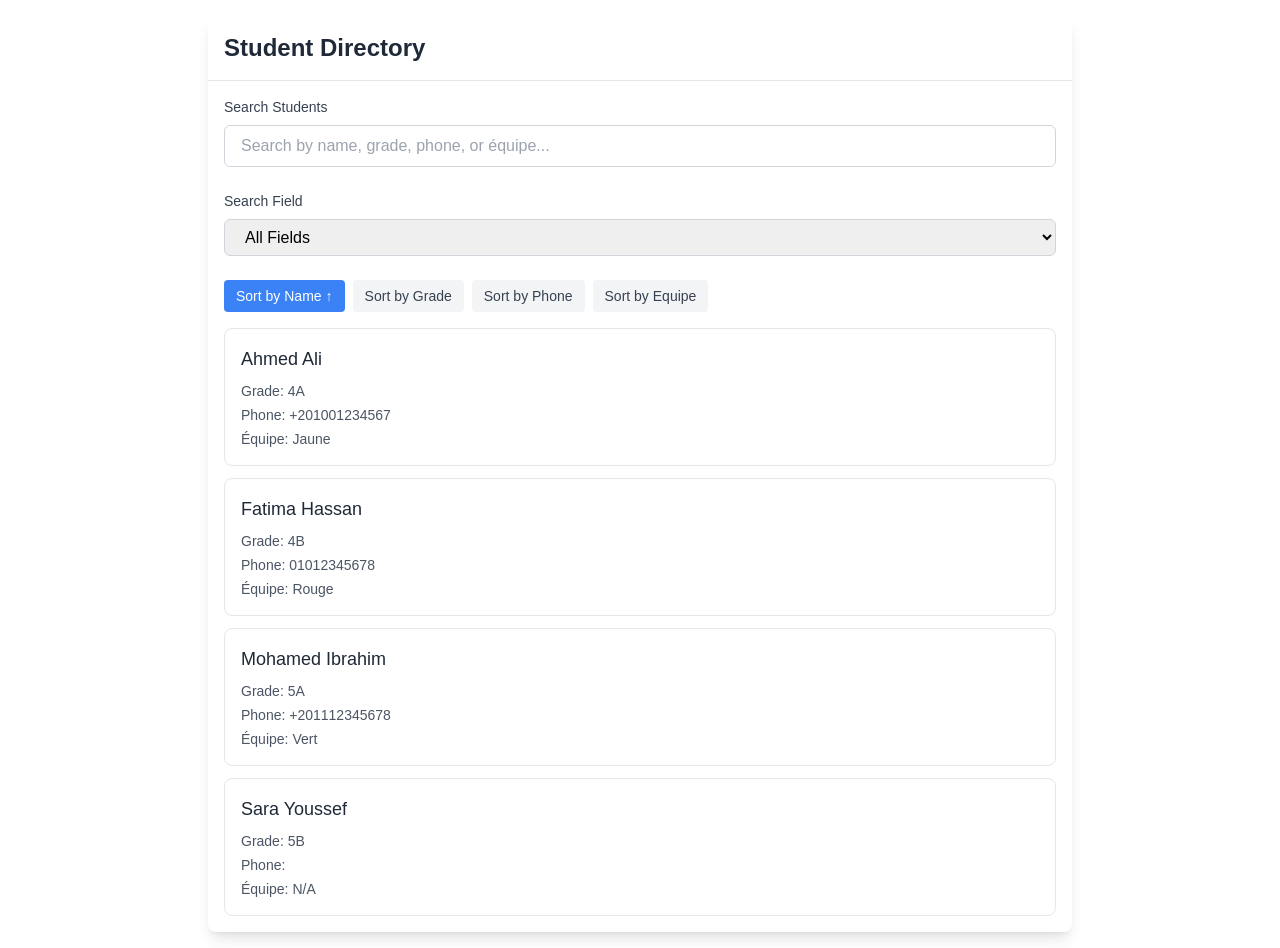
==== index.html @ 129b3494 "Updates" ====
<!doctype html><html lang="en"><head><meta charset="utf-8"/><link rel="icon" href="/favicon.ico"/><meta name="viewport" content="width=device-width,initial-scale=1"/><meta name="theme-color" content="#000000"/><meta name="description" content="Web site created using create-react-app"/><link rel="apple-touch-icon" href="/logo192.png"/><link rel="manifest" href="/manifest.json"/><title>React App</title><script defer="defer" src="/static/js/main.a6851fb8.js"></script><link href="/static/css/main.c711ef20.css" rel="stylesheet"></head><body><noscript>You need to enable JavaScript to run this app.</noscript><div id="root"></div></body></html>
---- static/css/main.c711ef20.css ----
*,:after,:before{--tw-border-spacing-x:0;--tw-border-spacing-y:0;--tw-translate-x:0;--tw-translate-y:0;--tw-rotate:0;--tw-skew-x:0;--tw-skew-y:0;--tw-scale-x:1;--tw-scale-y:1;--tw-pan-x: ;--tw-pan-y: ;--tw-pinch-zoom: ;--tw-scroll-snap-strictness:proximity;--tw-gradient-from-position: ;--tw-gradient-via-position: ;--tw-gradient-to-position: ;--tw-ordinal: ;--tw-slashed-zero: ;--tw-numeric-figure: ;--tw-numeric-spacing: ;--tw-numeric-fraction: ;--tw-ring-inset: ;--tw-ring-offset-width:0px;--tw-ring-offset-color:#fff;--tw-ring-color:#3b82f680;--tw-ring-offset-shadow:0 0 #0000;--tw-ring-shadow:0 0 #0000;--tw-shadow:0 0 #0000;--tw-shadow-colored:0 0 #0000;--tw-blur: ;--tw-brightness: ;--tw-contrast: ;--tw-grayscale: ;--tw-hue-rotate: ;--tw-invert: ;--tw-saturate: ;--tw-sepia: ;--tw-drop-shadow: ;--tw-backdrop-blur: ;--tw-backdrop-brightness: ;--tw-backdrop-contrast: ;--tw-backdrop-grayscale: ;--tw-backdrop-hue-rotate: ;--tw-backdrop-invert: ;--tw-backdrop-opacity: ;--tw-backdrop-saturate: ;--tw-backdrop-sepia: ;--tw-contain-size: ;--tw-contain-layout: ;--tw-contain-paint: ;--tw-contain-style: }::backdrop{--tw-border-spacing-x:0;--tw-border-spacing-y:0;--tw-translate-x:0;--tw-translate-y:0;--tw-rotate:0;--tw-skew-x:0;--tw-skew-y:0;--tw-scale-x:1;--tw-scale-y:1;--tw-pan-x: ;--tw-pan-y: ;--tw-pinch-zoom: ;--tw-scroll-snap-strictness:proximity;--tw-gradient-from-position: ;--tw-gradient-via-position: ;--tw-gradient-to-position: ;--tw-ordinal: ;--tw-slashed-zero: ;--tw-numeric-figure: ;--tw-numeric-spacing: ;--tw-numeric-fraction: ;--tw-ring-inset: ;--tw-ring-offset-width:0px;--tw-ring-offset-color:#fff;--tw-ring-color:#3b82f680;--tw-ring-offset-shadow:0 0 #0000;--tw-ring-shadow:0 0 #0000;--tw-shadow:0 0 #0000;--tw-shadow-colored:0 0 #0000;--tw-blur: ;--tw-brightness: ;--tw-contrast: ;--tw-grayscale: ;--tw-hue-rotate: ;--tw-invert: ;--tw-saturate: ;--tw-sepia: ;--tw-drop-shadow: ;--tw-backdrop-blur: ;--tw-backdrop-brightness: ;--tw-backdrop-contrast: ;--tw-backdrop-grayscale: ;--tw-backdrop-hue-rotate: ;--tw-backdrop-invert: ;--tw-backdrop-opacity: ;--tw-backdrop-saturate: ;--tw-backdrop-sepia: ;--tw-contain-size: ;--tw-contain-layout: ;--tw-contain-paint: ;--tw-contain-style: }/*
! tailwindcss v3.4.17 | MIT License | https://tailwindcss.com
*/*,:after,:before{border:0 solid #e5e7eb;box-sizing:border-box}:after,:before{--tw-content:""}:host,html{-webkit-text-size-adjust:100%;font-feature-settings:normal;-webkit-tap-highlight-color:transparent;font-family:ui-sans-serif,system-ui,sans-serif,Apple Color Emoji,Segoe UI Emoji,Segoe UI Symbol,Noto Color Emoji;font-variation-settings:normal;line-height:1.5;tab-size:4}body{line-height:inherit}hr{border-top-width:1px;color:inherit;height:0}abbr:where([title]){-webkit-text-decoration:underline dotted;text-decoration:underline dotted}h1,h2,h3,h4,h5,h6{font-size:inherit;font-weight:inherit}a{color:inherit;text-decoration:inherit}b,strong{font-weight:bolder}code,kbd,pre,samp{font-feature-settings:normal;font-family:ui-monospace,SFMono-Regular,Menlo,Monaco,Consolas,Liberation Mono,Courier New,monospace;font-size:1em;font-variation-settings:normal}small{font-size:80%}sub,sup{font-size:75%;line-height:0;position:relative;vertical-align:initial}sub{bottom:-.25em}sup{top:-.5em}table{border-collapse:collapse;border-color:inherit;text-indent:0}button,input,optgroup,select,textarea{font-feature-settings:inherit;color:inherit;font-family:inherit;font-size:100%;font-variation-settings:inherit;font-weight:inherit;letter-spacing:inherit;line-height:inherit;margin:0;padding:0}button,select{text-transform:none}button,input:where([type=button]),input:where([type=reset]),input:where([type=submit]){-webkit-appearance:button;background-color:initial;background-image:none}:-moz-focusring{outline:auto}:-moz-ui-invalid{box-shadow:none}progress{vertical-align:initial}::-webkit-inner-spin-button,::-webkit-outer-spin-button{height:auto}[type=search]{-webkit-appearance:textfield;outline-offset:-2px}::-webkit-search-decoration{-webkit-appearance:none}::-webkit-file-upload-button{-webkit-appearance:button;font:inherit}summary{display:list-item}blockquote,dd,dl,figure,h1,h2,h3,h4,h5,h6,hr,p,pre{margin:0}fieldset{margin:0}fieldset,legend{padding:0}menu,ol,ul{list-style:none;margin:0;padding:0}dialog{padding:0}textarea{resize:vertical}input::placeholder,textarea::placeholder{color:#9ca3af;opacity:1}[role=button],button{cursor:pointer}:disabled{cursor:default}audio,canvas,embed,iframe,img,object,svg,video{display:block;vertical-align:middle}img,video{height:auto;max-width:100%}[hidden]:where(:not([hidden=until-found])){display:none}.static{position:static}.mx-auto{margin-left:auto;margin-right:auto}.mb-2{margin-bottom:.5rem}.mb-4{margin-bottom:1rem}.mb-6{margin-bottom:1.5rem}.ml-1{margin-left:.25rem}.mt-2{margin-top:.5rem}.block{display:block}.flex{display:flex}.w-full{width:100%}.max-w-4xl{max-width:56rem}.flex-wrap{flex-wrap:wrap}.gap-2{gap:.5rem}.space-y-1>:not([hidden])~:not([hidden]){--tw-space-y-reverse:0;margin-bottom:calc(.25rem*var(--tw-space-y-reverse));margin-top:calc(.25rem*(1 - var(--tw-space-y-reverse)))}.space-y-3>:not([hidden])~:not([hidden]){--tw-space-y-reverse:0;margin-bottom:calc(.75rem*var(--tw-space-y-reverse));margin-top:calc(.75rem*(1 - var(--tw-space-y-reverse)))}.rounded{border-radius:.25rem}.rounded-lg{border-radius:.5rem}.rounded-md{border-radius:.375rem}.border{border-width:1px}.border-b{border-bottom-width:1px}.border-gray-300{--tw-border-opacity:1;border-color:#d1d5db;border-color:rgb(209 213 219/var(--tw-border-opacity,1))}.bg-blue-500{--tw-bg-opacity:1;background-color:#3b82f6;background-color:rgb(59 130 246/var(--tw-bg-opacity,1))}.bg-gray-100{--tw-bg-opacity:1;background-color:#f3f4f6;background-color:rgb(243 244 246/var(--tw-bg-opacity,1))}.bg-white{--tw-bg-opacity:1;background-color:#fff;background-color:rgb(255 255 255/var(--tw-bg-opacity,1))}.bg-yellow-200{--tw-bg-opacity:1;background-color:#fef08a;background-color:rgb(254 240 138/var(--tw-bg-opacity,1))}.p-4{padding:1rem}.px-1{padding-left:.25rem;padding-right:.25rem}.px-3{padding-left:.75rem;padding-right:.75rem}.px-4{padding-left:1rem;padding-right:1rem}.py-1\.5{padding-bottom:.375rem;padding-top:.375rem}.py-2{padding-bottom:.5rem;padding-top:.5rem}.py-8{padding-bottom:2rem;padding-top:2rem}.text-center{text-align:center}.text-2xl{font-size:1.5rem;line-height:2rem}.text-lg{font-size:1.125rem;line-height:1.75rem}.text-sm{font-size:.875rem;line-height:1.25rem}.font-bold{font-weight:700}.font-medium{font-weight:500}.text-gray-500{--tw-text-opacity:1;color:#6b7280;color:rgb(107 114 128/var(--tw-text-opacity,1))}.text-gray-600{--tw-text-opacity:1;color:#4b5563;color:rgb(75 85 99/var(--tw-text-opacity,1))}.text-gray-700{--tw-text-opacity:1;color:#374151;color:rgb(55 65 81/var(--tw-text-opacity,1))}.text-gray-800{--tw-text-opacity:1;color:#1f2937;color:rgb(31 41 55/var(--tw-text-opacity,1))}.text-red-500{--tw-text-opacity:1;color:#ef4444;color:rgb(239 68 68/var(--tw-text-opacity,1))}.text-white{--tw-text-opacity:1;color:#fff;color:rgb(255 255 255/var(--tw-text-opacity,1))}.shadow-lg{--tw-shadow:0 10px 15px -3px #0000001a,0 4px 6px -4px #0000001a;--tw-shadow-colored:0 10px 15px -3px var(--tw-shadow-color),0 4px 6px -4px var(--tw-shadow-color);box-shadow:0 0 #0000,0 0 #0000,var(--tw-shadow);box-shadow:var(--tw-ring-offset-shadow,0 0 #0000),var(--tw-ring-shadow,0 0 #0000),var(--tw-shadow)}.outline-none{outline:2px solid #0000;outline-offset:2px}.transition-colors{transition-duration:.15s;transition-property:color,background-color,border-color,fill,stroke,-webkit-text-decoration-color;transition-property:color,background-color,border-color,text-decoration-color,fill,stroke;transition-property:color,background-color,border-color,text-decoration-color,fill,stroke,-webkit-text-decoration-color;transition-timing-function:cubic-bezier(.4,0,.2,1)}body{-webkit-font-smoothing:antialiased;-moz-osx-font-smoothing:grayscale;font-family:-apple-system,BlinkMacSystemFont,Segoe UI,Roboto,Oxygen,Ubuntu,Cantarell,Fira Sans,Droid Sans,Helvetica Neue,sans-serif;margin:0}code{font-family:source-code-pro,Menlo,Monaco,Consolas,Courier New,monospace}.hover\:bg-gray-200:hover{--tw-bg-opacity:1;background-color:#e5e7eb;background-color:rgb(229 231 235/var(--tw-bg-opacity,1))}.hover\:bg-gray-50:hover{--tw-bg-opacity:1;background-color:#f9fafb;background-color:rgb(249 250 251/var(--tw-bg-opacity,1))}.focus\:border-blue-500:focus{--tw-border-opacity:1;border-color:#3b82f6;border-color:rgb(59 130 246/var(--tw-border-opacity,1))}.focus\:ring-2:focus{--tw-ring-offset-shadow:var(--tw-ring-inset) 0 0 0 var(--tw-ring-offset-width) var(--tw-ring-offset-color);--tw-ring-shadow:var(--tw-ring-inset) 0 0 0 calc(2px + var(--tw-ring-offset-width)) var(--tw-ring-color);box-shadow:var(--tw-ring-offset-shadow),var(--tw-ring-shadow),0 0 #0000;box-shadow:var(--tw-ring-offset-shadow),var(--tw-ring-shadow),var(--tw-shadow,0 0 #0000)}.focus\:ring-blue-500:focus{--tw-ring-opacity:1;--tw-ring-color:rgb(59 130 246/var(--tw-ring-opacity,1))}
/*# sourceMappingURL=main.c711ef20.css.map*/
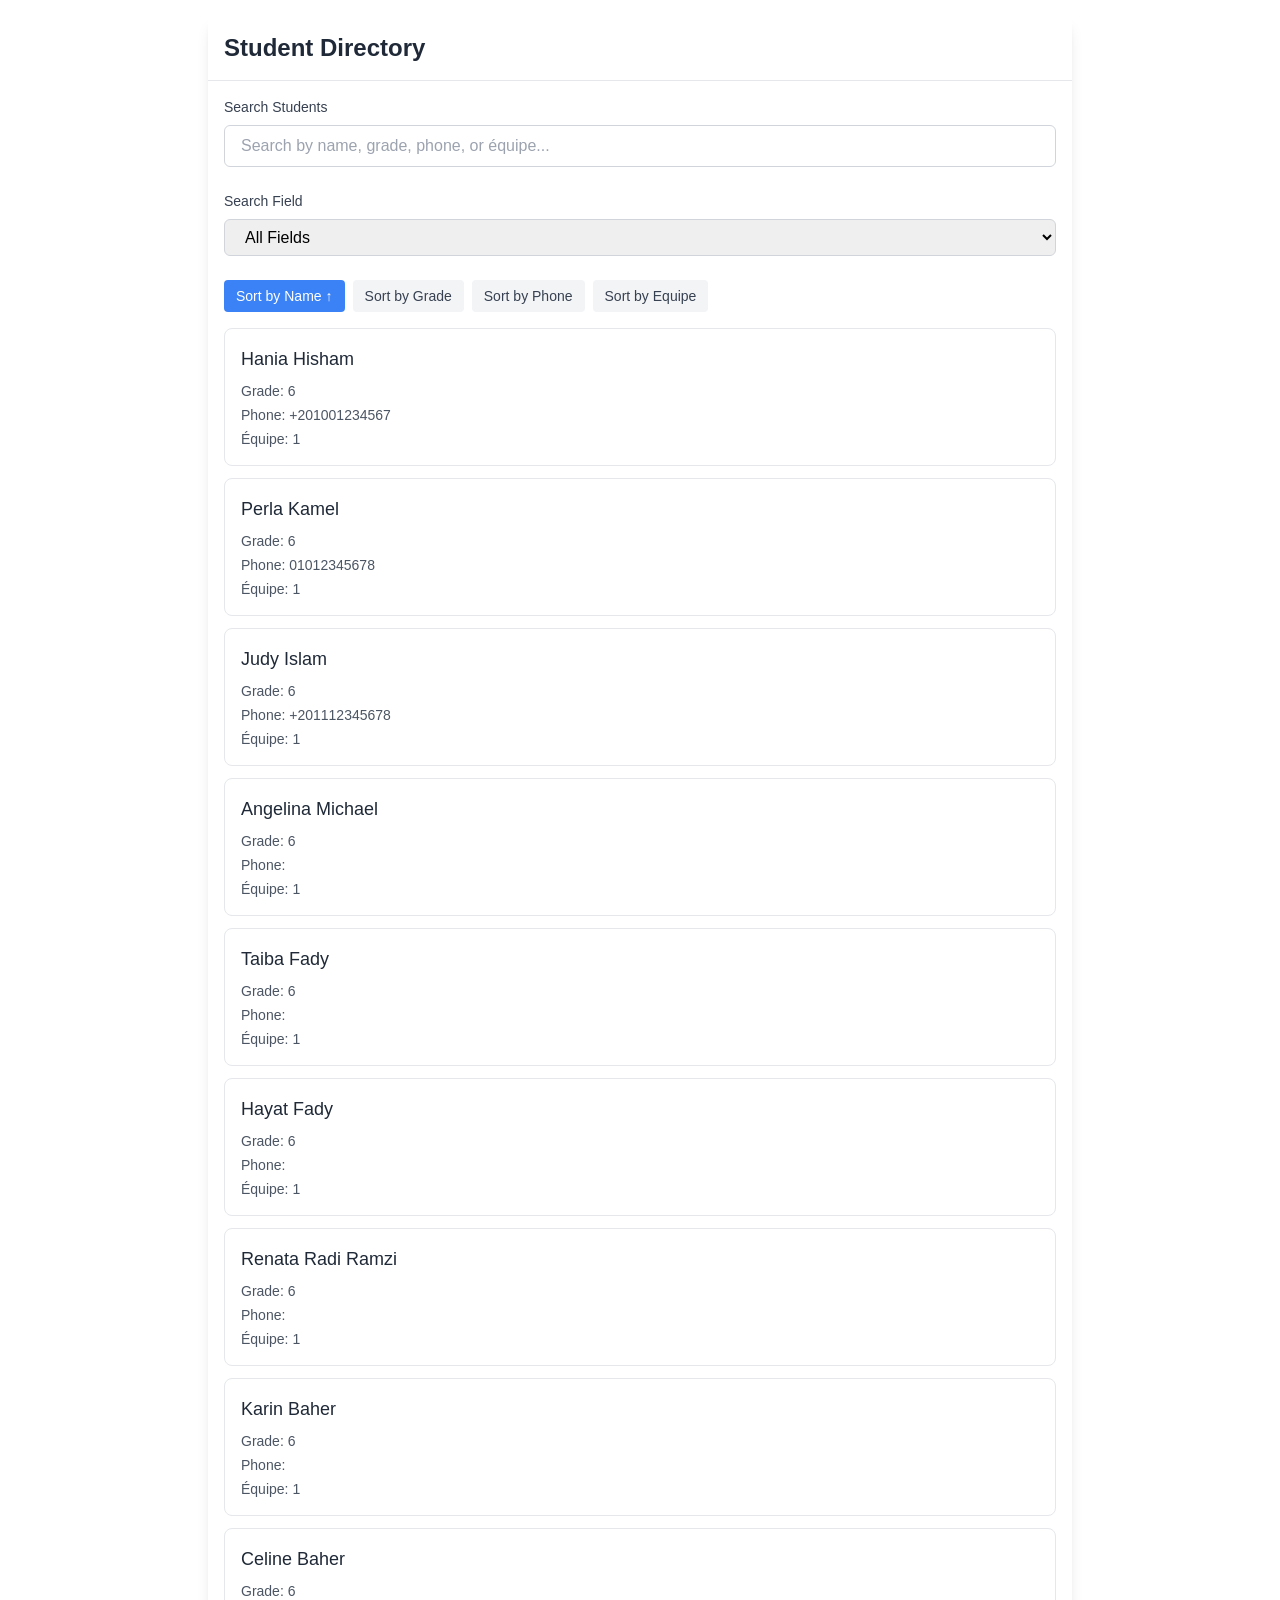
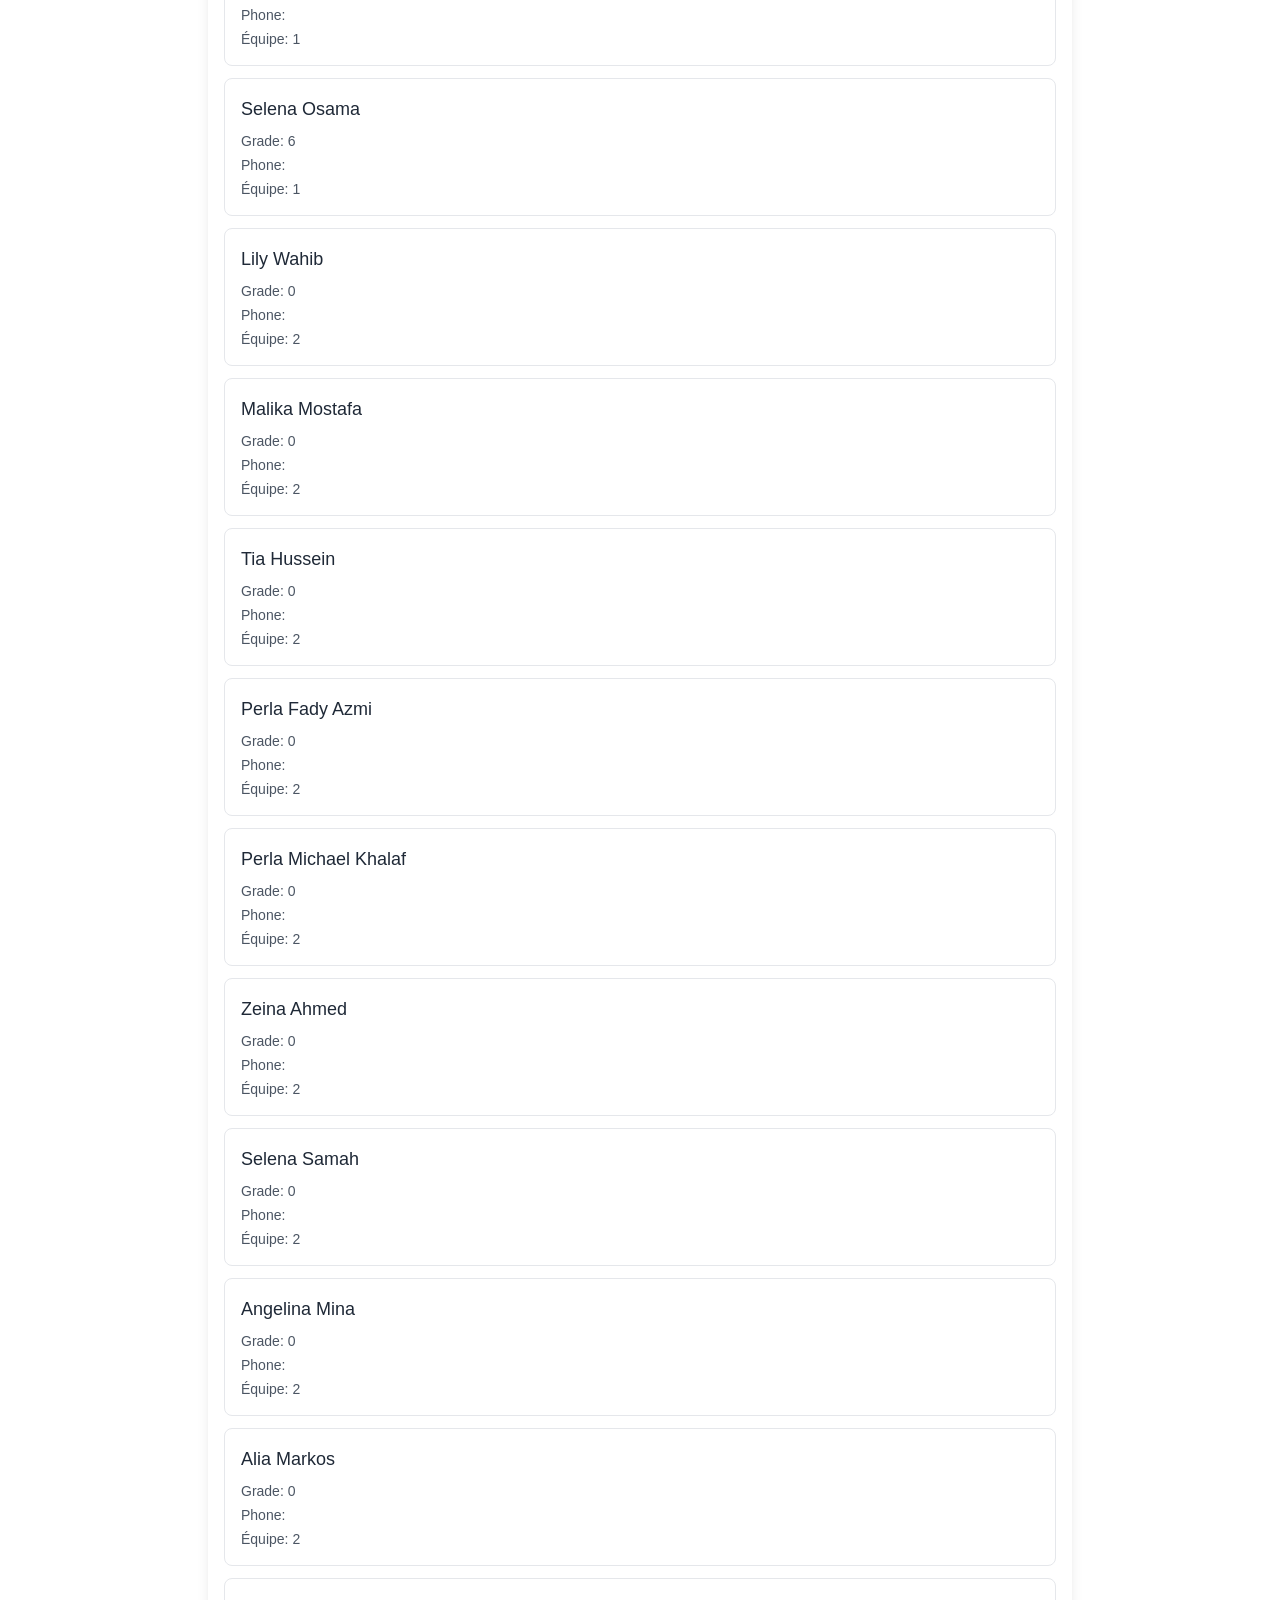
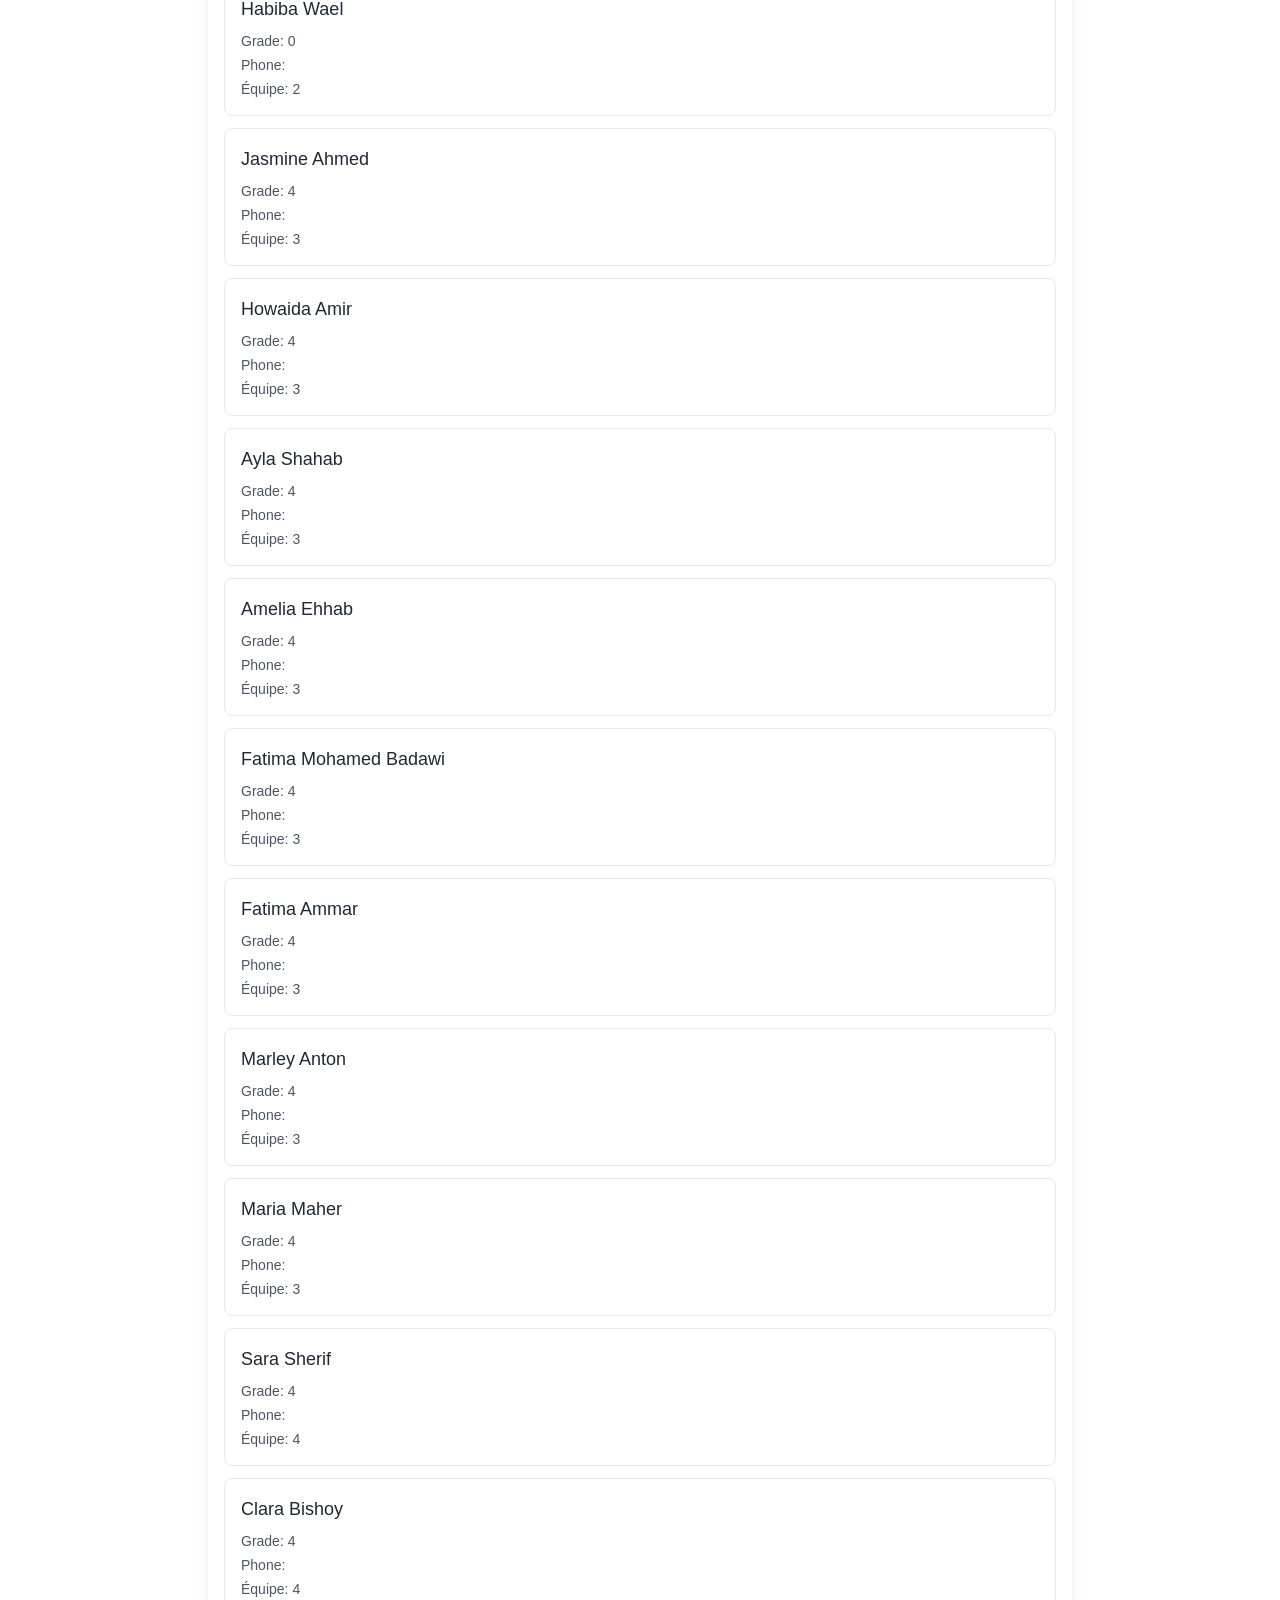
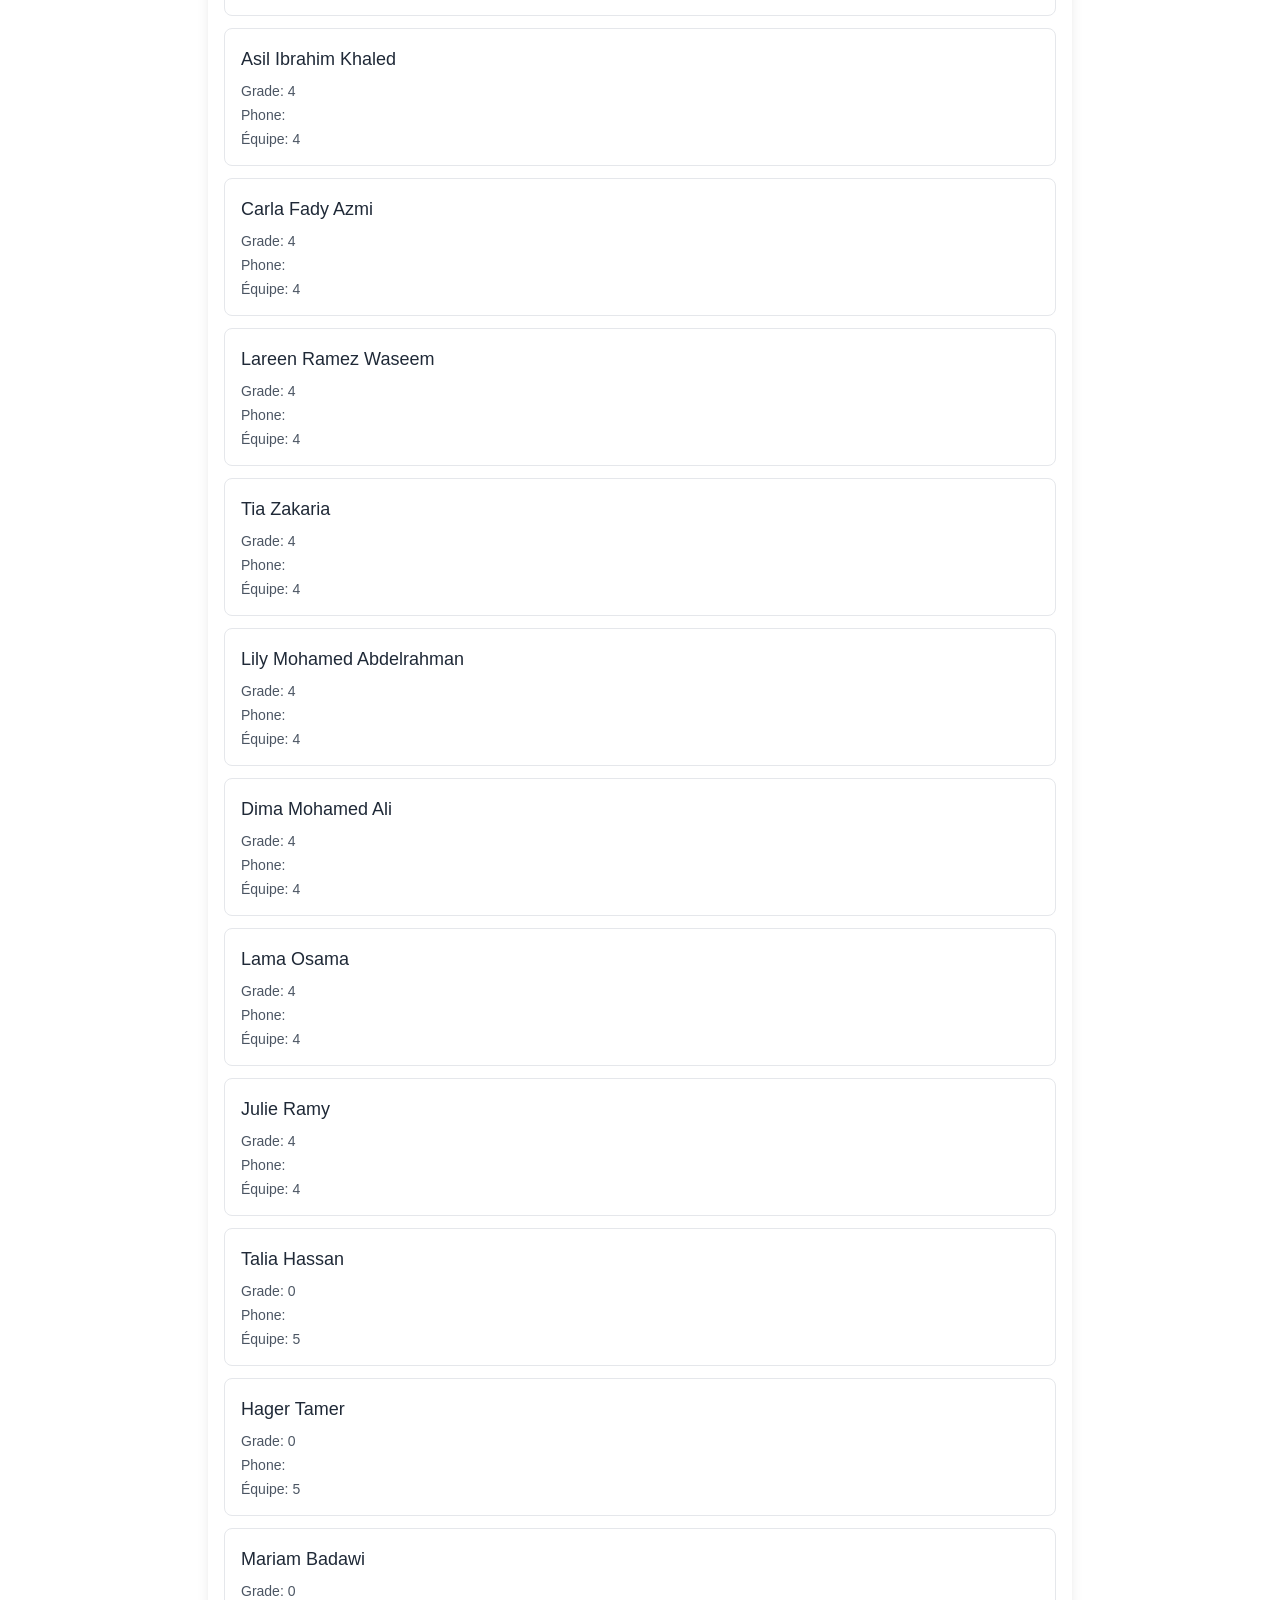
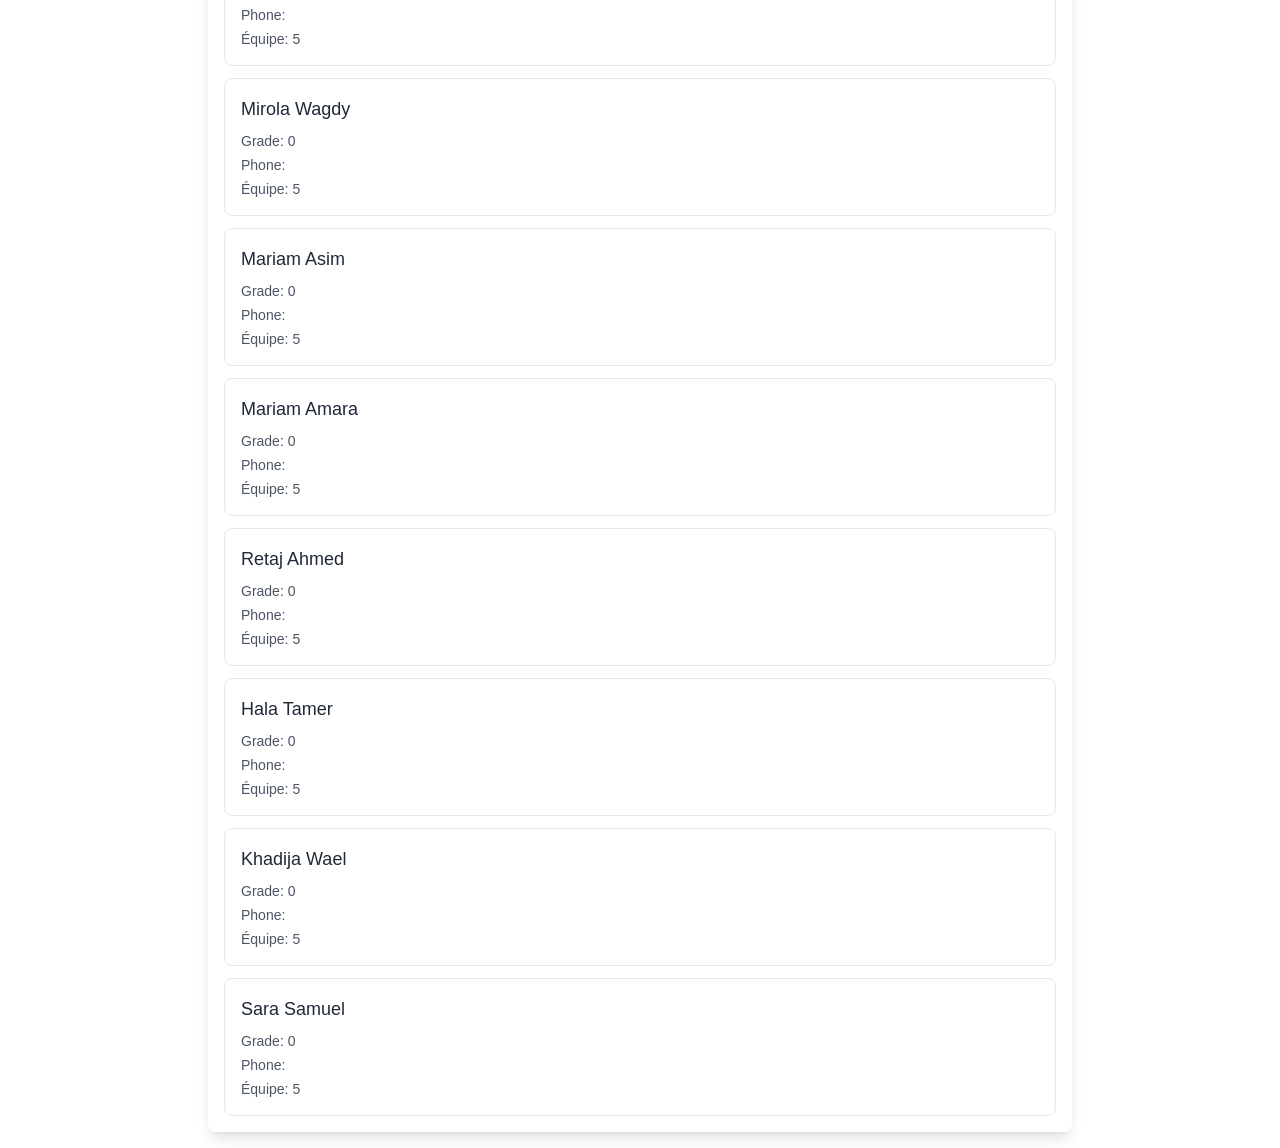
==== commit 52fc3099: "Updates" ====
--- a/index.html
+++ b/index.html
@@ -1 +1 @@
-<!doctype html><html lang="en"><head><meta charset="utf-8"/><link rel="icon" href="/favicon.ico"/><meta name="viewport" content="width=device-width,initial-scale=1"/><meta name="theme-color" content="#000000"/><meta name="description" content="Web site created using create-react-app"/><link rel="apple-touch-icon" href="/logo192.png"/><link rel="manifest" href="/manifest.json"/><title>React App</title><script defer="defer" src="/static/js/main.a6851fb8.js"></script><link href="/static/css/main.c711ef20.css" rel="stylesheet"></head><body><noscript>You need to enable JavaScript to run this app.</noscript><div id="root"></div></body></html>+<!doctype html><html lang="en"><head><meta charset="utf-8"/><link rel="icon" href="/favicon.ico"/><meta name="viewport" content="width=device-width,initial-scale=1"/><meta name="theme-color" content="#000000"/><meta name="description" content="Web site created using create-react-app"/><link rel="apple-touch-icon" href="/logo192.png"/><link rel="manifest" href="/manifest.json"/><title>React App</title><script defer="defer" src="/static/js/main.aad263cb.js"></script><link href="/static/css/main.c711ef20.css" rel="stylesheet"></head><body><noscript>You need to enable JavaScript to run this app.</noscript><div id="root"></div></body></html>
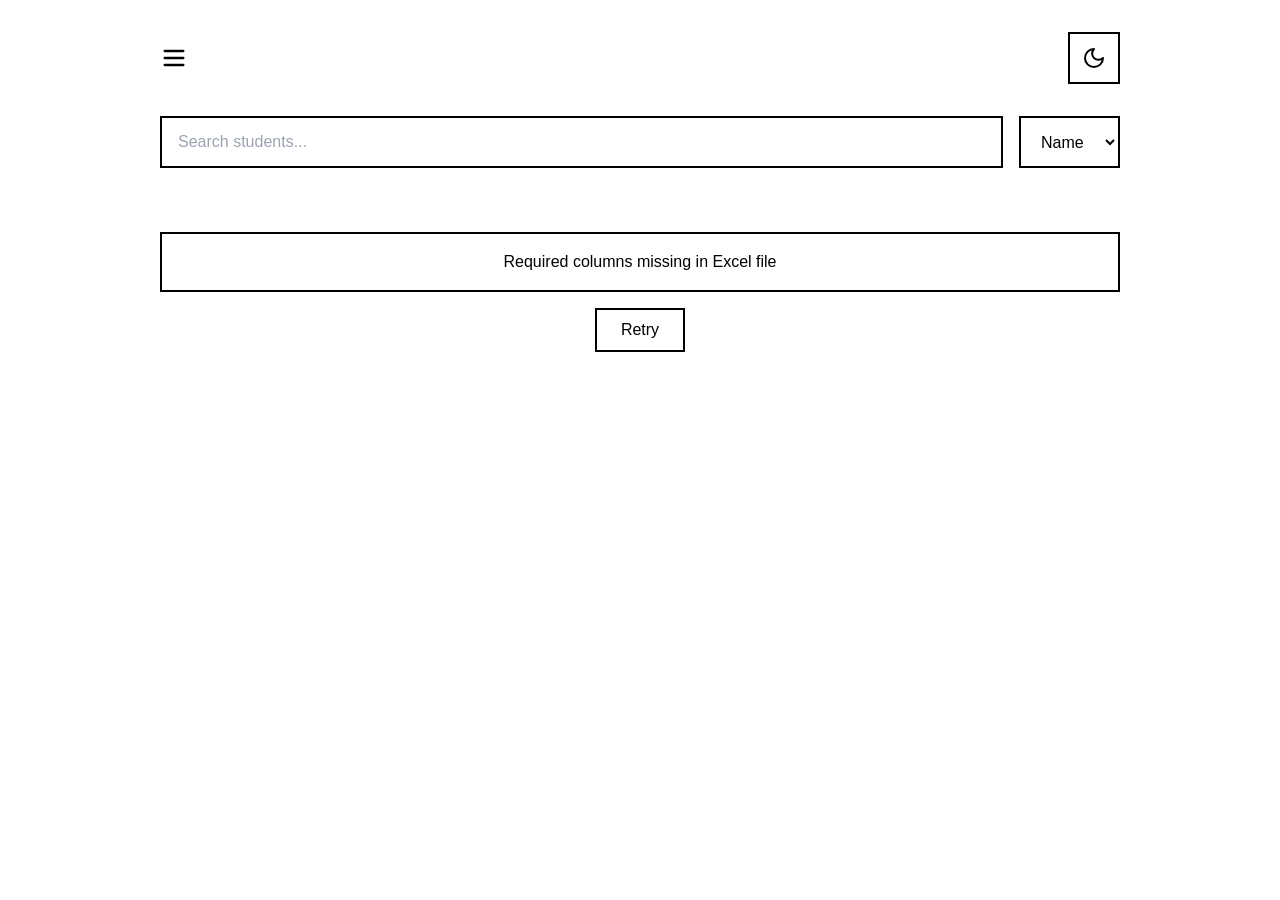
==== commit 78a8264f: "Updates" ====
--- a/index.html
+++ b/index.html
@@ -1 +1 @@
-<!doctype html><html lang="en"><head><meta charset="utf-8"/><link rel="icon" href="/favicon.ico"/><meta name="viewport" content="width=device-width,initial-scale=1"/><meta name="theme-color" content="#000000"/><meta name="description" content="Web site created using create-react-app"/><link rel="apple-touch-icon" href="/logo192.png"/><link rel="manifest" href="/manifest.json"/><title>React App</title><script defer="defer" src="/static/js/main.aad263cb.js"></script><link href="/static/css/main.c711ef20.css" rel="stylesheet"></head><body><noscript>You need to enable JavaScript to run this app.</noscript><div id="root"></div></body></html>+<!doctype html><html lang="en"><head><meta charset="utf-8"/><link rel="icon" href="/favicon.ico"/><meta name="viewport" content="width=device-width,initial-scale=1"/><meta name="theme-color" content="#000000"/><meta name="description" content="Web site created using create-react-app"/><link rel="apple-touch-icon" href="/logo192.png"/><link rel="manifest" href="/manifest.json"/><title>React App</title><script defer="defer" src="/static/js/main.b32c09a0.js"></script><link href="/static/css/main.f54c92f4.css" rel="stylesheet"></head><body><noscript>You need to enable JavaScript to run this app.</noscript><div id="root"></div></body></html>
--- a/static/css/main.f54c92f4.css
+++ b/static/css/main.f54c92f4.css
@@ -0,0 +1,4 @@
+*,:after,:before{--tw-border-spacing-x:0;--tw-border-spacing-y:0;--tw-translate-x:0;--tw-translate-y:0;--tw-rotate:0;--tw-skew-x:0;--tw-skew-y:0;--tw-scale-x:1;--tw-scale-y:1;--tw-pan-x: ;--tw-pan-y: ;--tw-pinch-zoom: ;--tw-scroll-snap-strictness:proximity;--tw-gradient-from-position: ;--tw-gradient-via-position: ;--tw-gradient-to-position: ;--tw-ordinal: ;--tw-slashed-zero: ;--tw-numeric-figure: ;--tw-numeric-spacing: ;--tw-numeric-fraction: ;--tw-ring-inset: ;--tw-ring-offset-width:0px;--tw-ring-offset-color:#fff;--tw-ring-color:#3b82f680;--tw-ring-offset-shadow:0 0 #0000;--tw-ring-shadow:0 0 #0000;--tw-shadow:0 0 #0000;--tw-shadow-colored:0 0 #0000;--tw-blur: ;--tw-brightness: ;--tw-contrast: ;--tw-grayscale: ;--tw-hue-rotate: ;--tw-invert: ;--tw-saturate: ;--tw-sepia: ;--tw-drop-shadow: ;--tw-backdrop-blur: ;--tw-backdrop-brightness: ;--tw-backdrop-contrast: ;--tw-backdrop-grayscale: ;--tw-backdrop-hue-rotate: ;--tw-backdrop-invert: ;--tw-backdrop-opacity: ;--tw-backdrop-saturate: ;--tw-backdrop-sepia: ;--tw-contain-size: ;--tw-contain-layout: ;--tw-contain-paint: ;--tw-contain-style: }::backdrop{--tw-border-spacing-x:0;--tw-border-spacing-y:0;--tw-translate-x:0;--tw-translate-y:0;--tw-rotate:0;--tw-skew-x:0;--tw-skew-y:0;--tw-scale-x:1;--tw-scale-y:1;--tw-pan-x: ;--tw-pan-y: ;--tw-pinch-zoom: ;--tw-scroll-snap-strictness:proximity;--tw-gradient-from-position: ;--tw-gradient-via-position: ;--tw-gradient-to-position: ;--tw-ordinal: ;--tw-slashed-zero: ;--tw-numeric-figure: ;--tw-numeric-spacing: ;--tw-numeric-fraction: ;--tw-ring-inset: ;--tw-ring-offset-width:0px;--tw-ring-offset-color:#fff;--tw-ring-color:#3b82f680;--tw-ring-offset-shadow:0 0 #0000;--tw-ring-shadow:0 0 #0000;--tw-shadow:0 0 #0000;--tw-shadow-colored:0 0 #0000;--tw-blur: ;--tw-brightness: ;--tw-contrast: ;--tw-grayscale: ;--tw-hue-rotate: ;--tw-invert: ;--tw-saturate: ;--tw-sepia: ;--tw-drop-shadow: ;--tw-backdrop-blur: ;--tw-backdrop-brightness: ;--tw-backdrop-contrast: ;--tw-backdrop-grayscale: ;--tw-backdrop-hue-rotate: ;--tw-backdrop-invert: ;--tw-backdrop-opacity: ;--tw-backdrop-saturate: ;--tw-backdrop-sepia: ;--tw-contain-size: ;--tw-contain-layout: ;--tw-contain-paint: ;--tw-contain-style: }/*
+! tailwindcss v3.4.17 | MIT License | https://tailwindcss.com
+*/*,:after,:before{border:0 solid #e5e7eb;box-sizing:border-box}:after,:before{--tw-content:""}:host,html{-webkit-text-size-adjust:100%;font-feature-settings:normal;-webkit-tap-highlight-color:transparent;font-family:ui-sans-serif,system-ui,sans-serif,Apple Color Emoji,Segoe UI Emoji,Segoe UI Symbol,Noto Color Emoji;font-variation-settings:normal;line-height:1.5;tab-size:4}body{line-height:inherit}hr{border-top-width:1px;color:inherit;height:0}abbr:where([title]){-webkit-text-decoration:underline dotted;text-decoration:underline dotted}h1,h2,h3,h4,h5,h6{font-size:inherit;font-weight:inherit}a{color:inherit;text-decoration:inherit}b,strong{font-weight:bolder}code,kbd,pre,samp{font-feature-settings:normal;font-family:ui-monospace,SFMono-Regular,Menlo,Monaco,Consolas,Liberation Mono,Courier New,monospace;font-size:1em;font-variation-settings:normal}small{font-size:80%}sub,sup{font-size:75%;line-height:0;position:relative;vertical-align:initial}sub{bottom:-.25em}sup{top:-.5em}table{border-collapse:collapse;border-color:inherit;text-indent:0}button,input,optgroup,select,textarea{font-feature-settings:inherit;color:inherit;font-family:inherit;font-size:100%;font-variation-settings:inherit;font-weight:inherit;letter-spacing:inherit;line-height:inherit;margin:0;padding:0}button,select{text-transform:none}button,input:where([type=button]),input:where([type=reset]),input:where([type=submit]){-webkit-appearance:button;background-color:initial;background-image:none}:-moz-focusring{outline:auto}:-moz-ui-invalid{box-shadow:none}progress{vertical-align:initial}::-webkit-inner-spin-button,::-webkit-outer-spin-button{height:auto}[type=search]{-webkit-appearance:textfield;outline-offset:-2px}::-webkit-search-decoration{-webkit-appearance:none}::-webkit-file-upload-button{-webkit-appearance:button;font:inherit}summary{display:list-item}blockquote,dd,dl,figure,h1,h2,h3,h4,h5,h6,hr,p,pre{margin:0}fieldset{margin:0}fieldset,legend{padding:0}menu,ol,ul{list-style:none;margin:0;padding:0}dialog{padding:0}textarea{resize:vertical}input::placeholder,textarea::placeholder{color:#9ca3af;opacity:1}[role=button],button{cursor:pointer}:disabled{cursor:default}audio,canvas,embed,iframe,img,object,svg,video{display:block;vertical-align:middle}img,video{height:auto;max-width:100%}[hidden]:where(:not([hidden=until-found])){display:none}.fixed{position:fixed}.absolute{position:absolute}.left-0{left:0}.right-4{right:1rem}.top-0{top:0}.top-4{top:1rem}.z-50{z-index:50}.col-span-full{grid-column:1/-1}.mx-auto{margin-left:auto;margin-right:auto}.mb-3{margin-bottom:.75rem}.mb-4{margin-bottom:1rem}.mb-6{margin-bottom:1.5rem}.mb-8{margin-bottom:2rem}.mt-8{margin-top:2rem}.flex{display:flex}.grid{display:grid}.h-12{height:3rem}.h-full{height:100%}.min-h-screen{min-height:100vh}.w-12{width:3rem}.w-64{width:16rem}.w-full{width:100%}.max-w-5xl{max-width:64rem}.flex-1{flex:1 1}.-translate-x-full{--tw-translate-x:-100%}.-translate-x-full,.translate-x-0{transform:translate(var(--tw-translate-x),var(--tw-translate-y)) rotate(var(--tw-rotate)) skewX(var(--tw-skew-x)) skewY(var(--tw-skew-y)) scaleX(var(--tw-scale-x)) scaleY(var(--tw-scale-y))}.translate-x-0{--tw-translate-x:0px}@keyframes spin{to{transform:rotate(1turn)}}.animate-spin{animation:spin 1s linear infinite}.resize{resize:both}.grid-cols-1{grid-template-columns:repeat(1,minmax(0,1fr))}.flex-col{flex-direction:column}.items-center{align-items:center}.justify-center{justify-content:center}.justify-between{justify-content:space-between}.gap-4{gap:1rem}.gap-6{gap:1.5rem}.space-y-2>:not([hidden])~:not([hidden]){--tw-space-y-reverse:0;margin-bottom:calc(.5rem*var(--tw-space-y-reverse));margin-top:calc(.5rem*(1 - var(--tw-space-y-reverse)))}.space-y-4>:not([hidden])~:not([hidden]){--tw-space-y-reverse:0;margin-bottom:calc(1rem*var(--tw-space-y-reverse));margin-top:calc(1rem*(1 - var(--tw-space-y-reverse)))}.rounded-full{border-radius:9999px}.rounded-none{border-radius:0}.border-2{border-width:2px}.border-b-2{border-bottom-width:2px}.border-r-2{border-right-width:2px}.border-t-2{border-top-width:2px}.border-black{--tw-border-opacity:1;border-color:#000;border-color:rgb(0 0 0/var(--tw-border-opacity,1))}.border-white{--tw-border-opacity:1;border-color:#fff;border-color:rgb(255 255 255/var(--tw-border-opacity,1))}.bg-black{--tw-bg-opacity:1;background-color:#000;background-color:rgb(0 0 0/var(--tw-bg-opacity,1))}.bg-transparent{background-color:initial}.bg-white{--tw-bg-opacity:1;background-color:#fff;background-color:rgb(255 255 255/var(--tw-bg-opacity,1))}.p-2{padding:.5rem}.p-3{padding:.75rem}.p-4{padding:1rem}.p-6{padding:1.5rem}.px-4{padding-left:1rem;padding-right:1rem}.px-6{padding-left:1.5rem;padding-right:1.5rem}.py-12{padding-bottom:3rem;padding-top:3rem}.py-2{padding-bottom:.5rem;padding-top:.5rem}.py-3{padding-bottom:.75rem;padding-top:.75rem}.py-8{padding-bottom:2rem;padding-top:2rem}.pb-2{padding-bottom:.5rem}.pt-8{padding-top:2rem}.text-left{text-align:left}.text-center{text-align:center}.text-xl{font-size:1.25rem;line-height:1.75rem}.font-bold{font-weight:700}.font-medium{font-weight:500}.text-black{--tw-text-opacity:1;color:#000;color:rgb(0 0 0/var(--tw-text-opacity,1))}.text-white{--tw-text-opacity:1;color:#fff;color:rgb(255 255 255/var(--tw-text-opacity,1))}.shadow-none{--tw-shadow:0 0 #0000;--tw-shadow-colored:0 0 #0000;box-shadow:0 0 #0000,0 0 #0000,var(--tw-shadow);box-shadow:var(--tw-ring-offset-shadow,0 0 #0000),var(--tw-ring-shadow,0 0 #0000),var(--tw-shadow)}.transition-colors{transition-duration:.15s;transition-property:color,background-color,border-color,fill,stroke,-webkit-text-decoration-color;transition-property:color,background-color,border-color,text-decoration-color,fill,stroke;transition-property:color,background-color,border-color,text-decoration-color,fill,stroke,-webkit-text-decoration-color;transition-timing-function:cubic-bezier(.4,0,.2,1)}.transition-transform{transition-duration:.15s;transition-property:transform;transition-timing-function:cubic-bezier(.4,0,.2,1)}.duration-300{transition-duration:.3s}body{-webkit-font-smoothing:antialiased;-moz-osx-font-smoothing:grayscale;font-family:-apple-system,BlinkMacSystemFont,Segoe UI,Roboto,Oxygen,Ubuntu,Cantarell,Fira Sans,Droid Sans,Helvetica Neue,sans-serif;margin:0}code{font-family:source-code-pro,Menlo,Monaco,Consolas,Courier New,monospace}.hover\:bg-gray-100:hover{--tw-bg-opacity:1;background-color:#f3f4f6;background-color:rgb(243 244 246/var(--tw-bg-opacity,1))}.hover\:bg-gray-50:hover{--tw-bg-opacity:1;background-color:#f9fafb;background-color:rgb(249 250 251/var(--tw-bg-opacity,1))}.hover\:opacity-75:hover{opacity:.75}.focus\:outline-none:focus{outline:2px solid #0000;outline-offset:2px}.focus\:ring-2:focus{--tw-ring-offset-shadow:var(--tw-ring-inset) 0 0 0 var(--tw-ring-offset-width) var(--tw-ring-offset-color);--tw-ring-shadow:var(--tw-ring-inset) 0 0 0 calc(2px + var(--tw-ring-offset-width)) var(--tw-ring-color);box-shadow:var(--tw-ring-offset-shadow),var(--tw-ring-shadow),0 0 #0000;box-shadow:var(--tw-ring-offset-shadow),var(--tw-ring-shadow),var(--tw-shadow,0 0 #0000)}.focus\:ring-black:focus{--tw-ring-opacity:1;--tw-ring-color:rgb(0 0 0/var(--tw-ring-opacity,1))}.disabled\:opacity-50:disabled{opacity:.5}@media (min-width:640px){.sm\:flex-row{flex-direction:row}.sm\:px-6{padding-left:1.5rem;padding-right:1.5rem}}@media (min-width:768px){.md\:grid-cols-2{grid-template-columns:repeat(2,minmax(0,1fr))}}@media (min-width:1024px){.lg\:grid-cols-3{grid-template-columns:repeat(3,minmax(0,1fr))}.lg\:px-8{padding-left:2rem;padding-right:2rem}}@media (prefers-color-scheme:dark){.dark\:border-white{--tw-border-opacity:1;border-color:#fff;border-color:rgb(255 255 255/var(--tw-border-opacity,1))}.dark\:hover\:bg-gray-900:hover{--tw-bg-opacity:1;background-color:#111827;background-color:rgb(17 24 39/var(--tw-bg-opacity,1))}.dark\:focus\:ring-white:focus{--tw-ring-opacity:1;--tw-ring-color:rgb(255 255 255/var(--tw-ring-opacity,1))}}
+/*# sourceMappingURL=main.f54c92f4.css.map*/
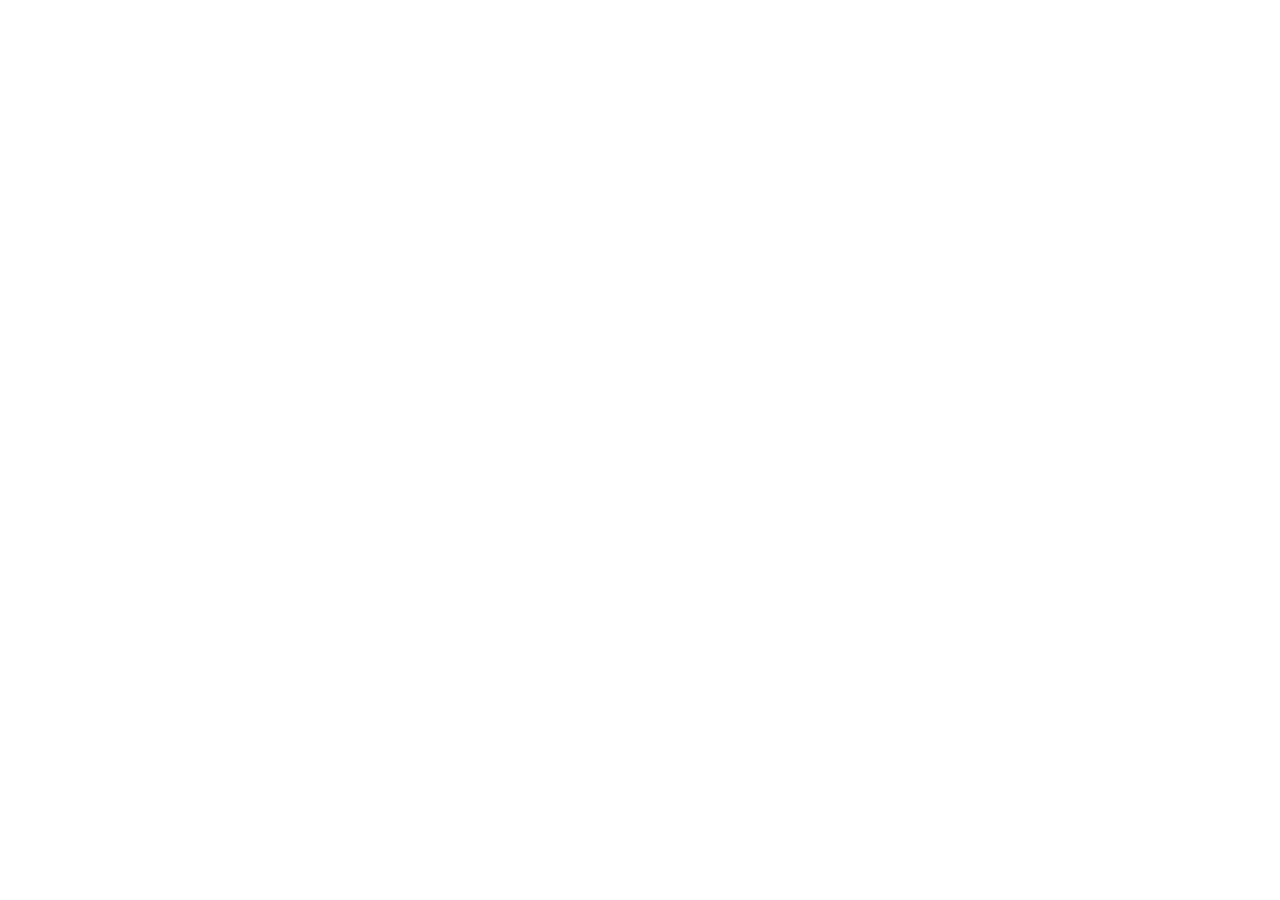
==== commit 11c9abf3: "Updates" ====
--- a/index.html
+++ b/index.html
@@ -1 +1 @@
-<!doctype html><html lang="en"><head><meta charset="utf-8"/><link rel="icon" href="/favicon.ico"/><meta name="viewport" content="width=device-width,initial-scale=1"/><meta name="theme-color" content="#000000"/><meta name="description" content="Web site created using create-react-app"/><link rel="apple-touch-icon" href="/logo192.png"/><link rel="manifest" href="/manifest.json"/><title>React App</title><script defer="defer" src="/static/js/main.b32c09a0.js"></script><link href="/static/css/main.f54c92f4.css" rel="stylesheet"></head><body><noscript>You need to enable JavaScript to run this app.</noscript><div id="root"></div></body></html>+<!doctype html><html lang="en"><head><meta charset="utf-8"/><link rel="icon" href="/francogram/favicon.ico"/><meta name="viewport" content="width=device-width,initial-scale=1"/><meta name="theme-color" content="#000000"/><meta name="description" content="Web site created using create-react-app"/><link rel="apple-touch-icon" href="/francogram/logo192.png"/><link rel="manifest" href="/francogram/manifest.json"/><title>React App</title><script defer="defer" src="/francogram/static/js/main.539da131.js"></script><link href="/francogram/static/css/main.c711ef20.css" rel="stylesheet"></head><body><noscript>You need to enable JavaScript to run this app.</noscript><div id="root"></div></body></html>
